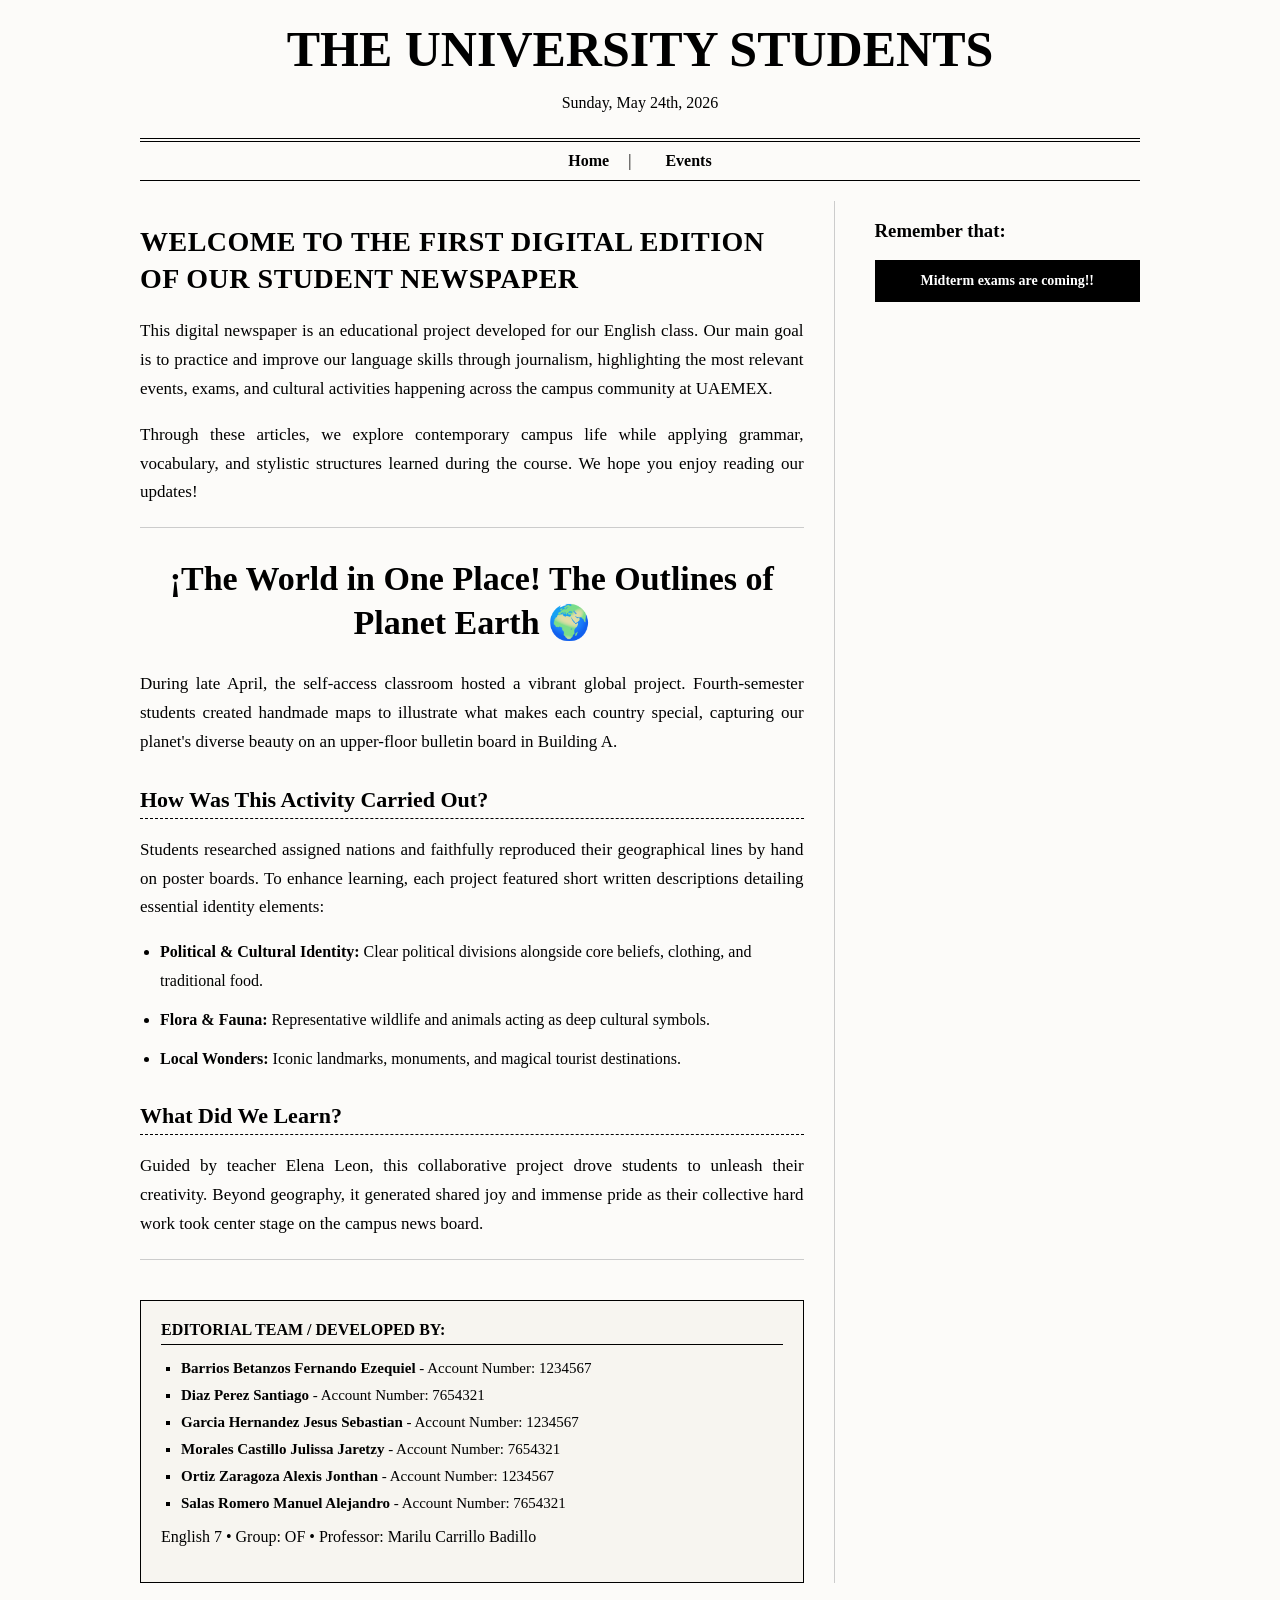
==== index.html @ a4c3b40b "Update index.html" ====
<!DOCTYPE html>
<html lang="es">
<head>
    <meta charset="UTF-8">
    <title>The University Students - Digital Newspaper</title>
    <link rel="stylesheet" href="estilos.css">
</head>
<body>

    <!-- Cabecera del Periódico -->
    <header>
        <h1>THE UNIVERSITY STUDENTS</h1>
        <p class="fecha">Sunday, May 24th, 2026</p>
    </header>

    <nav class="menu-principal">
    	<a href="index.html">Home</a>
    	<a href="events.html">Events</a>
    </nav>

    <!-- Zona de Noticias -->
    <main class="contenedor-prensa">
		<article class="noticia-principal">
			<!-- Título de Bienvenida -->
			<h2 class="titulo-bienvenida">Welcome to the First Digital Edition of Our Student Newspaper</h2>

			<!-- Texto de Presentación -->
			<p class ="presentacion-texto">This digital newspaper is an educational project developed for our English class. Our main goal is to practice and improve our language skills through journalism, highlighting the most relevant events, exams, and cultural activities happening across the campus community at UAEMEX.</p>

			<p class ="presentacion-texto">Through these articles, we explore contemporary campus life while applying grammar, vocabulary, and stylistic structures learned during the course. We hope you enjoy reading our updates!</p>

			<hr class="separador">

			<!-- Encabezado de la Nota -->
			<h2 class="titulo-noticia">¡The World in One Place! The Outlines of Planet Earth 🌍</h2>
            
            <!-- Resumen de Introducción -->
            <p class="parrafo-prensa">During late April, the self-access classroom hosted a vibrant global project. Fourth-semester students created handmade maps to illustrate what makes each country special, capturing our planet's diverse beauty on an upper-floor bulletin board in Building A.</p>
            
            <!-- Subtítulo de Desarrollo -->
            <h3 class="subtitulo-noticia">How Was This Activity Carried Out?</h3>
            <p class="parrafo-prensa">Students researched assigned nations and faithfully reproduced their geographical lines by hand on poster boards. To enhance learning, each project featured short written descriptions detailing essential identity elements:</p>
            
            <!-- Lista de Elementos Clave Rediseñada -->
            <ul class="lista-detalles">
                <li><strong>Political & Cultural Identity:</strong> Clear political divisions alongside core beliefs, clothing, and traditional food.</li>
                <li><strong>Flora & Fauna:</strong> Representative wildlife and animals acting as deep cultural symbols.</li>
                <li><strong>Local Wonders:</strong> Iconic landmarks, monuments, and magical tourist destinations.</li>
            </ul>
            
            <!-- Subtítulo de Conclusión -->
            <h3 class="subtitulo-noticia">What Did We Learn?</h3>
            <p class="parrafo-prensa">Guided by teacher Elena Leon, this collaborative project drove students to unleash their creativity. Beyond geography, it generated shared joy and immense pride as their collective hard work took center stage on the campus news board.</p>
			
			<hr class="separador">
			
			<!-- Bloque de Autores / Créditos -->
			<section class="bloque-autores">
        
				<h4 class="titulo-autores">Editorial Team / Developed by:</h4>
				<ul class="lista-autores">
					<li><strong>Barrios Betanzos Fernando Ezequiel</strong> - Account Number: 1234567</li>
					<li><strong>Diaz Perez Santiago</strong> - Account Number: 7654321</li>
					<li><strong>Garcia Hernandez Jesus Sebastian</strong> - Account Number: 1234567</li>
					<li><strong>Morales Castillo Julissa Jaretzy</strong> - Account Number: 7654321</li>
					<li><strong>Ortiz Zaragoza Alexis Jonthan</strong> - Account Number: 1234567</li>
					<li><strong>Salas Romero Manuel Alejandro</strong> - Account Number: 7654321</li>
				</ul>
				<p class="datos-materia">English 7 • Group: OF • Professor: Marilu Carrillo Badillo</p>
			</section>
		</article>

		<aside class="noticias-secundarias">
            <h3>Remember that: </h3>
            <ul>

            </ul>
	    <a href="Exams.html" class="boton-ver-mas">Midterm exams are coming!!</a>
        </aside>
    </main>
</body>
</html>
---- estilos.css ----
/* ==========================================================================
   1. ESTILOS GENERALES Y BASE DE LA PÁGINA
   ========================================================================== */
body {
    font-family: 'Times New Roman', serif;
    max-width: 1000px;
    margin: 0 auto;
    padding: 20px;
    background-color: #fcfbf9;
}

header {
    text-align: center;
    border-bottom: 4px double #000;
    padding-bottom: 10px;
}

header h1 {
    font-size: 50px;
    margin: 0;
}

/* Estilo global para imágenes de noticias */
.imagen-noticia {
    width: 40%;
    max-width: 500px;
    height: auto;
    display: block;
    margin: 15px auto;
    border: 1px solid #ccc;
}


/* ==========================================================================
   2. MENÚ DE NAVEGACIÓN PRINCIPAL
   ========================================================================== */
.menu-principal {
    text-align: center;
    padding: 10px 0;
    border-bottom: 1px solid #000;
    margin-bottom: 20px;
}

.menu-principal a {
    text-decoration: none;
    color: #000;
    font-weight: bold;
    margin: 0 15px;
}

/* Añade una barra vertical automática entre los enlaces, excepto en el último */
.menu-principal a:not(:last-child)::after {
    content: " |";
    margin-left: 15px;
    color: #000;
    font-weight: normal;
}


/* ==========================================================================
   3. ESTRUCTURA DE COLUMNAS DE LA PORTADA
   ========================================================================== */
.contenedor-prensa {
    display: flex;
    gap: 40px;
    align-items: flex-start;
}

/* Formato vertical tipo párrafo clásico para la nota principal */
.noticia-principal {
    flex: 3;
    border-right: 1px solid #ccc;
    padding-right: 30px;
    display: block !important; 
}

/* Columna lateral para avisos */
.noticias-secundarias {
    flex: 1.2;
    min-width: 220px;
}


/* ==========================================================================
   4. CONTENIDO ESPECÍFICO DE LA PORTADA (BIENVENIDA Y INTEGRANTES)
   ========================================================================== */
.titulo-bienvenida {
    font-size: 28px;
    line-height: 1.3;
    margin-bottom: 20px;
    text-transform: uppercase;
    letter-spacing: 0.5px;
    display: block;
}

.presentacion-texto {
    font-size: 17px;
    text-align: justify;
    line-height: 1.7;
    margin-bottom: 15px;
    display: block;
}

/* Caja de créditos e integrantes */
.bloque-autores {
    margin-top: 40px;
    padding: 20px;
    border: 1px solid #000;
    background-color: #f7f5f0;
    display: block;
    clear: both;
}

.titulo-autores {
    font-size: 16px;
    margin: 0 0 15px 0;
    text-transform: uppercase;
    border-bottom: 1px solid #000;
    padding-bottom: 5px;
}

.lista-autores {
    list-style-type: square;
    padding-left: 20px;
    margin: 0 0 15px 0;
    font-size: 15px;
    display: block;
}

.lista-autores li {
    margin-bottom: 10px;
    display: list-item;
}


/* ==========================================================================
   5. CONTENIDO ESPECÍFICO DE PÁGINAS INTERNAS (EXÁMENES Y EVENTOS)
   ========================================================================== */
.seccion-noticia-individual {
    max-width: 700px;
    margin: 30px auto;
}

.articulo-completo {
    line-height: 1.6;
}

.articulo-completo h2 {
    font-size: 32px;
    text-align: center;
    margin-bottom: 20px;
}

.articulo-completo h3,
.articulo-completo h4,
.articulo-completo h5 {
    font-size: 20px;
    margin-bottom: 20px;
}

.articulo-completo .introduccion {
    font-size: 18px;
    text-align: justify;
}

.separador {
    border: 0;
    border-top: 1px solid #ccc;
    margin: 20px 0;
}

/* Elementos de la nota de eventos */
.titulo-noticia {
    font-size: 34px;
    text-align: center;
    line-height: 1.3;
    margin-bottom: 25px;
}

.subtitulo-noticia {
    font-size: 22px;
    margin-top: 30px;
    margin-bottom: 15px;
    border-bottom: 1px dashed #000;
    padding-bottom: 5px;
}

.parrafo-prensa {
    font-size: 17px;
    text-align: justify;
    line-height: 1.7;
    margin-bottom: 15px;
}

.lista-detalles {
    font-size: 16px;
    line-height: 1.8;
    padding-left: 20px;
    margin-bottom: 25px;
}

.lista-detalles li {
    margin-bottom: 10px;
}

.cierre-noticia {
    font-style: italic;
    text-align: center;
    color: #333;
}


/* ==========================================================================
   6. COMPONENTES DE NAVEGACIÓN SECUNDARIA Y BOTONES
   ========================================================================== */
.navegacion-volver {
    text-align: center;
    margin-top: 15px;
}

.enlace-volver {
    color: #000;
    font-weight: bold;
    text-decoration: none;
}

.boton-ver-mas {
    display: block;
    text-align: center;
    background-color: #000;
    color: #fff;
    padding: 12px 15px;
    text-decoration: none;
    font-weight: bold;
    font-size: 14px;
    margin-top: 15px;
    border: 1px solid #000;
}

.boton-ver-mas:hover {
    background-color: #fff;
    color: #000;
}

.gC {
    font-size: 15px;
    font-style: italic;
    text-align: center;
}
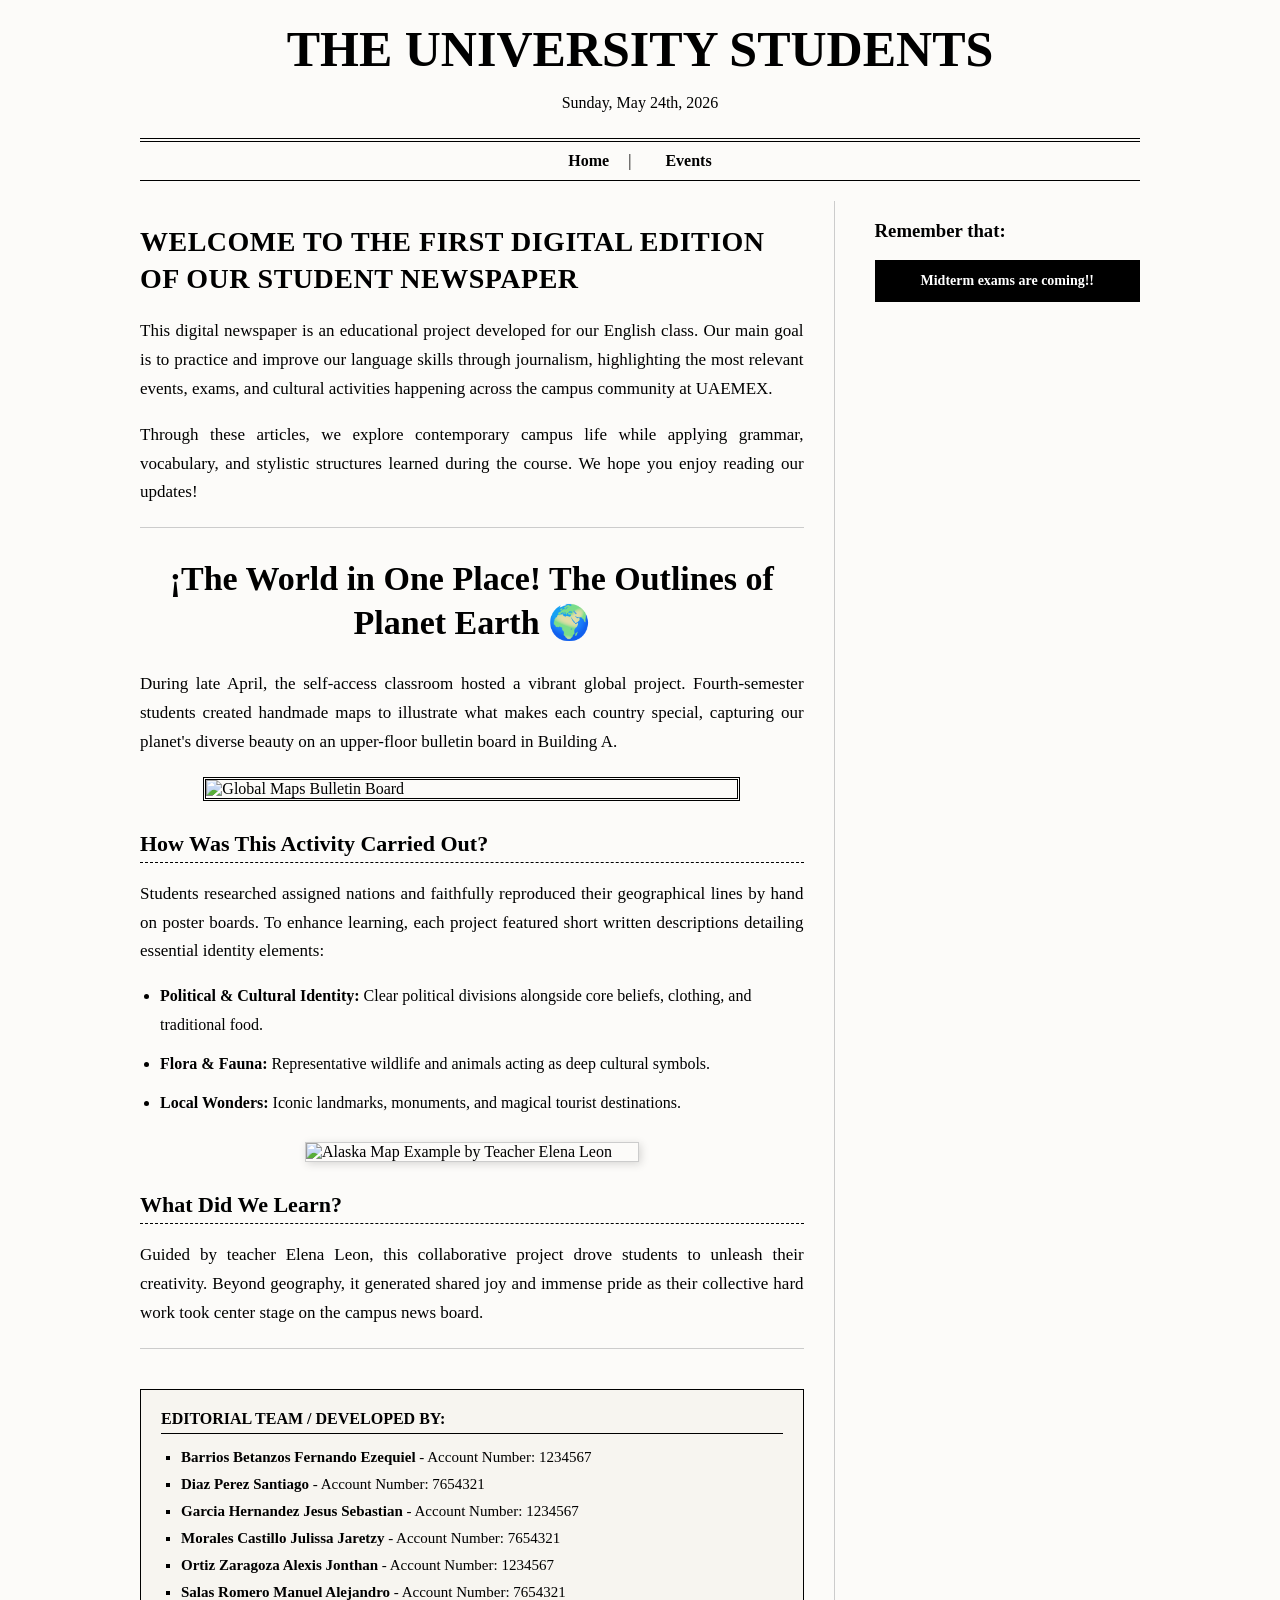
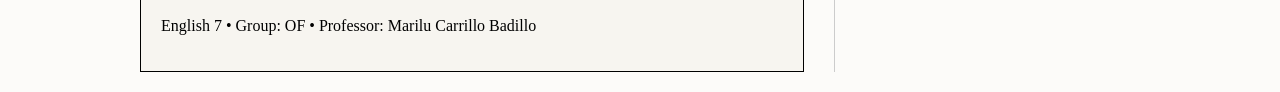
==== commit 0215d6e9: "Update index.html" ====
--- a/index.html
+++ b/index.html
@@ -36,7 +36,9 @@
             
             <!-- Resumen de Introducción -->
             <p class="parrafo-prensa">During late April, the self-access classroom hosted a vibrant global project. Fourth-semester students created handmade maps to illustrate what makes each country special, capturing our planet's diverse beauty on an upper-floor bulletin board in Building A.</p>
-            
+
+			<img src="imagenes/mural.jpg" alt="Global Maps Bulletin Board" class="imagen-noticia foto-tablero">
+			
             <!-- Subtítulo de Desarrollo -->
             <h3 class="subtitulo-noticia">How Was This Activity Carried Out?</h3>
             <p class="parrafo-prensa">Students researched assigned nations and faithfully reproduced their geographical lines by hand on poster boards. To enhance learning, each project featured short written descriptions detailing essential identity elements:</p>
@@ -47,7 +49,9 @@
                 <li><strong>Flora & Fauna:</strong> Representative wildlife and animals acting as deep cultural symbols.</li>
                 <li><strong>Local Wonders:</strong> Iconic landmarks, monuments, and magical tourist destinations.</li>
             </ul>
-            
+
+			<img src="imagenes/alaska.jpg" alt="Alaska Map Example by Teacher Elena Leon" class="imagen-noticia foto-ejemplo">
+			
             <!-- Subtítulo de Conclusión -->
             <h3 class="subtitulo-noticia">What Did We Learn?</h3>
             <p class="parrafo-prensa">Guided by teacher Elena Leon, this collaborative project drove students to unleash their creativity. Beyond geography, it generated shared joy and immense pride as their collective hard work took center stage on the campus news board.</p>
--- a/estilos.css
+++ b/estilos.css
@@ -247,3 +247,25 @@
     font-style: italic;
     text-align: center;
 }
+
+/* --- FORMATO PARA LAS IMÁGENES DE LA NOTICIA DE MAPAS --- */
+
+/* Estilo para la foto del tablero completo */
+.foto-tablero {
+    width: 80%;           /* Ocupa una buena parte del ancho de la nota */
+    max-width: 600px;
+    height: auto;
+    display: block;
+    margin: 20px auto;    /* Separación vertical y centrado horizontal */
+    border: 3px double #000; /* Borde doble estilo periódico clásico */
+}
+
+/* Estilo para el mapa de Alaska de la profesora */
+.foto-ejemplo {
+    width: 50%;           /* Más pequeña para que actúe como un ejemplo insertado */
+    max-width: 400px;
+    height: auto;
+    display: block;
+    margin: 20px auto;
+    box-shadow: 2px 2px 8px rgba(0,0,0,0.15); /* Una sombra sutil para resaltar el mapa */
+}
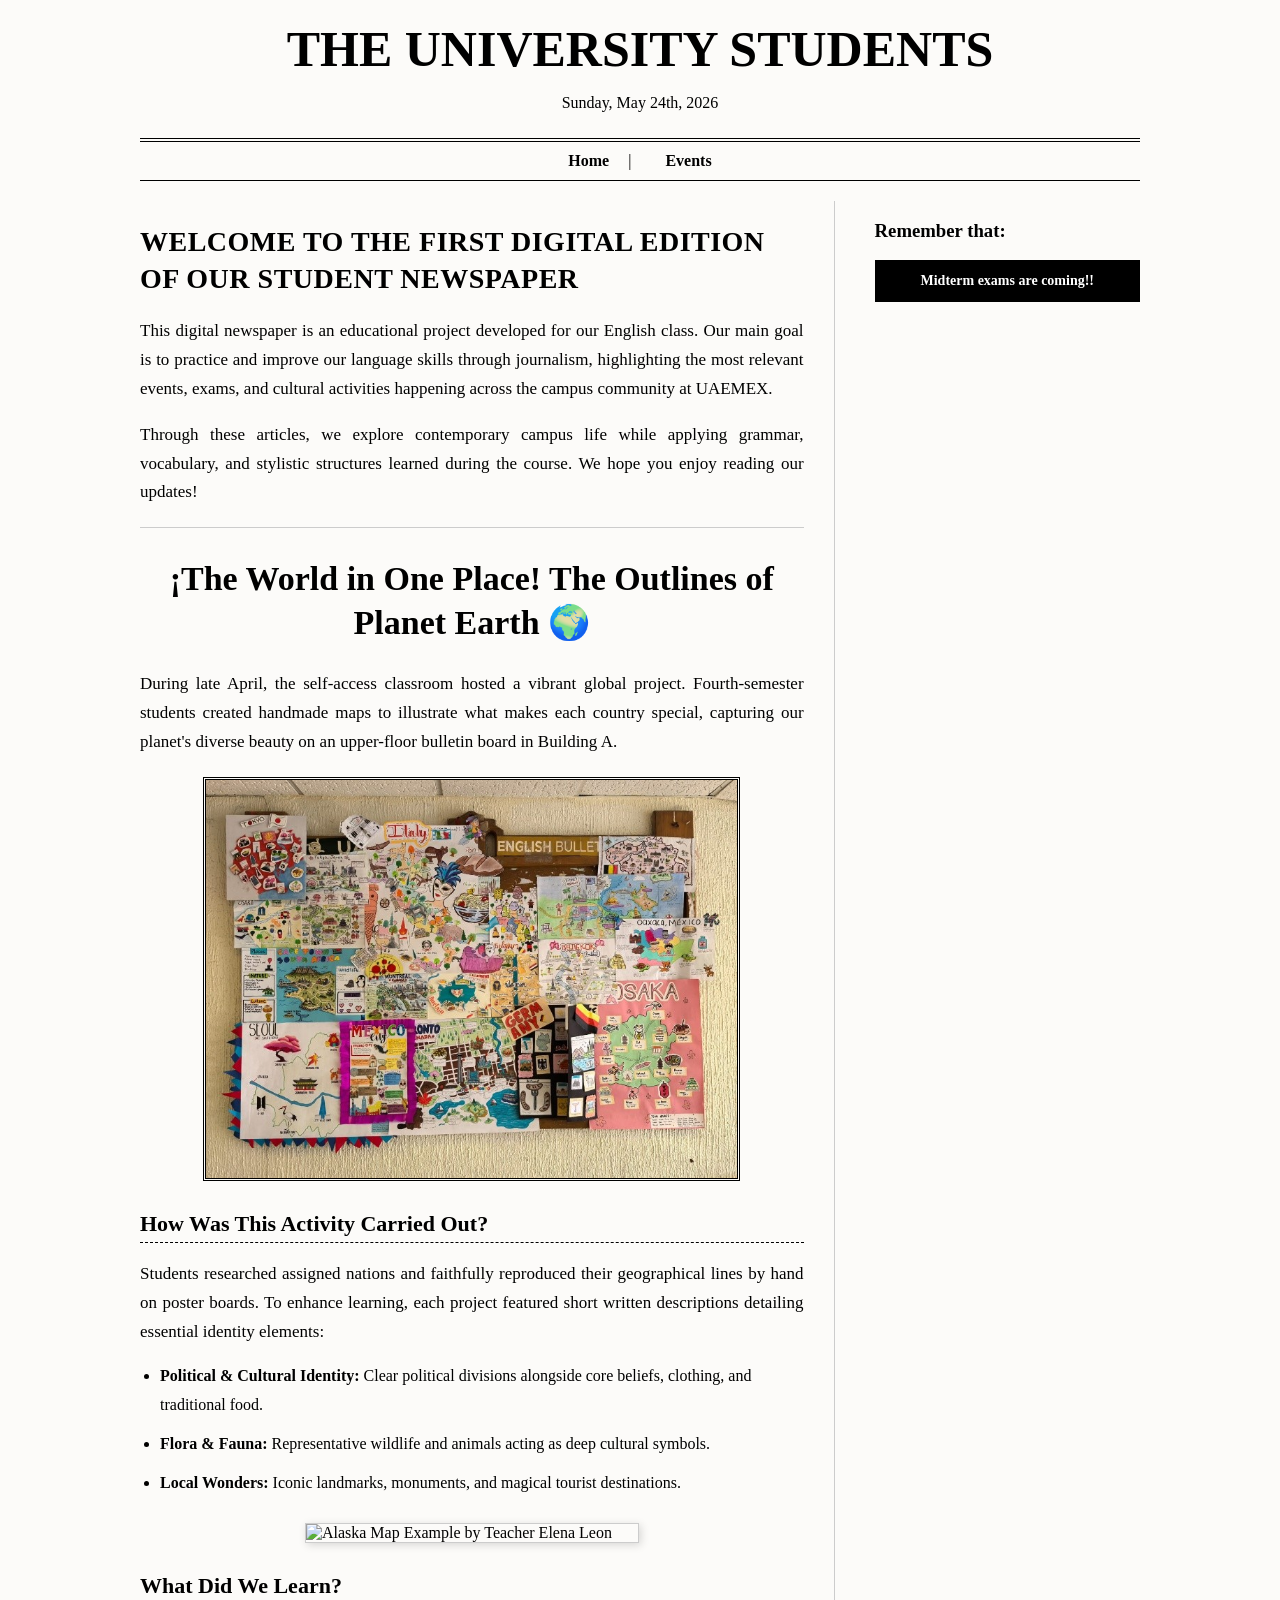
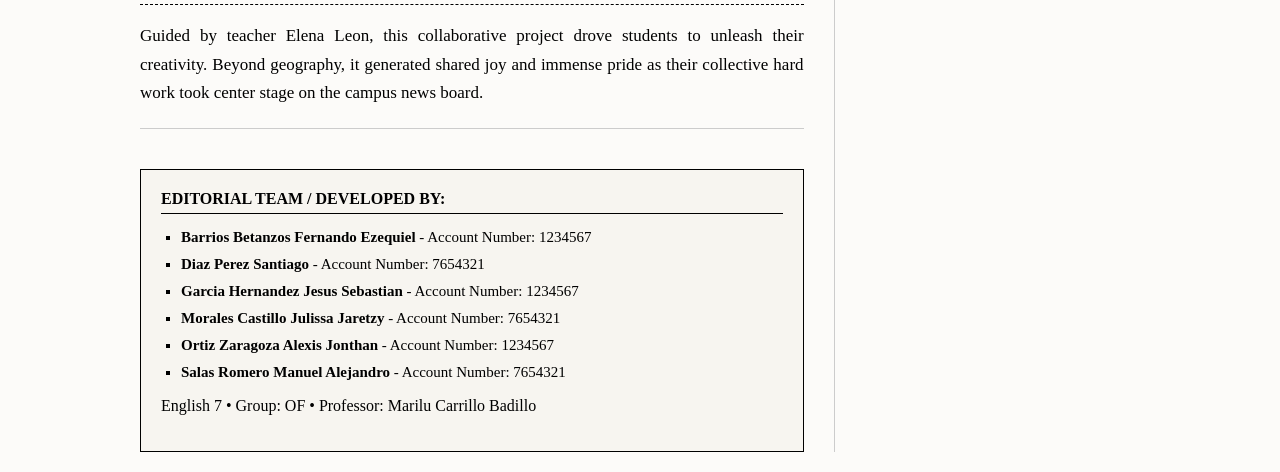
==== commit 4b9c64b5: "Update index.html" ====
--- a/index.html
+++ b/index.html
@@ -37,7 +37,7 @@
             <!-- Resumen de Introducción -->
             <p class="parrafo-prensa">During late April, the self-access classroom hosted a vibrant global project. Fourth-semester students created handmade maps to illustrate what makes each country special, capturing our planet's diverse beauty on an upper-floor bulletin board in Building A.</p>
 
-			<img src="imagenes/mural.jpg" alt="Global Maps Bulletin Board" class="imagen-noticia foto-tablero">
+			<img src="Imagenes/mural.jpg" alt="Global Maps Bulletin Board" class="imagen-noticia foto-tablero">
 			
             <!-- Subtítulo de Desarrollo -->
             <h3 class="subtitulo-noticia">How Was This Activity Carried Out?</h3>
@@ -50,7 +50,7 @@
                 <li><strong>Local Wonders:</strong> Iconic landmarks, monuments, and magical tourist destinations.</li>
             </ul>
 
-			<img src="imagenes/alaska.jpg" alt="Alaska Map Example by Teacher Elena Leon" class="imagen-noticia foto-ejemplo">
+			<img src="Imagenes/alaska.jpg" alt="Alaska Map Example by Teacher Elena Leon" class="imagen-noticia foto-ejemplo">
 			
             <!-- Subtítulo de Conclusión -->
             <h3 class="subtitulo-noticia">What Did We Learn?</h3>
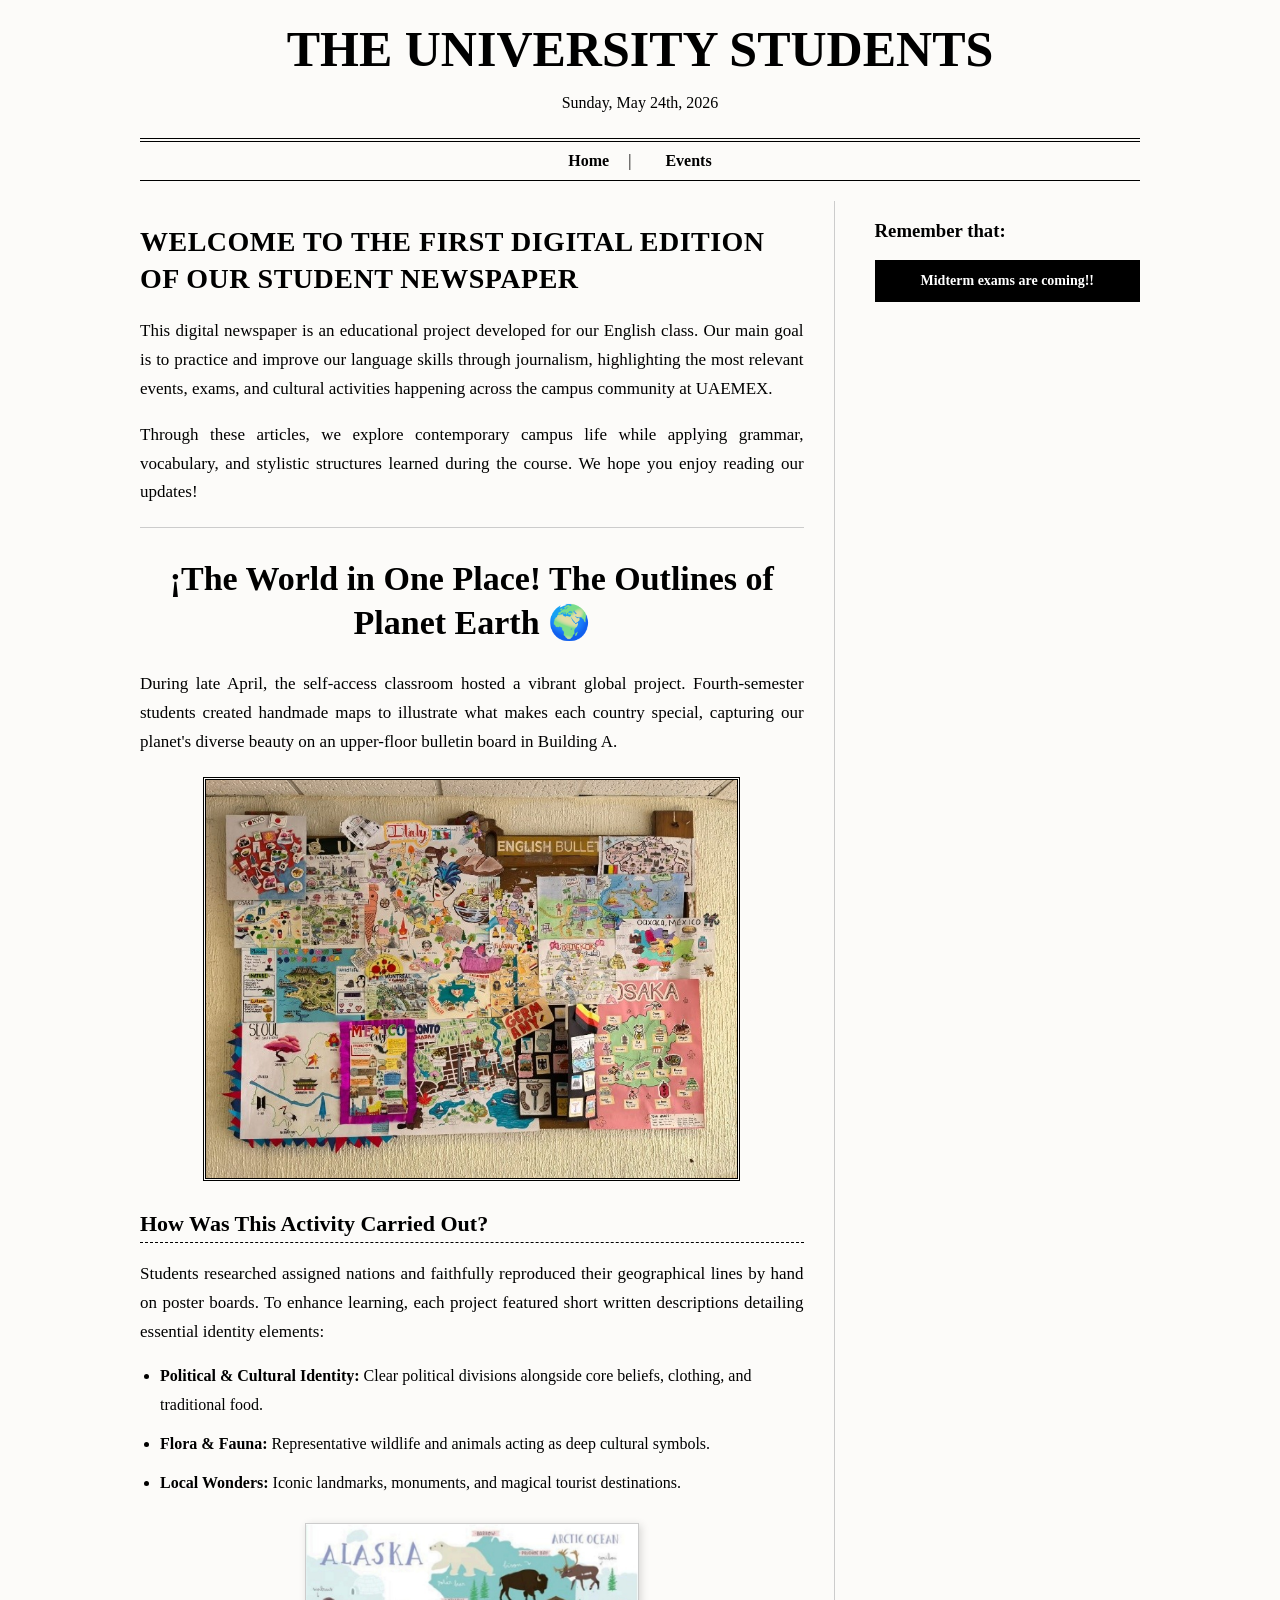
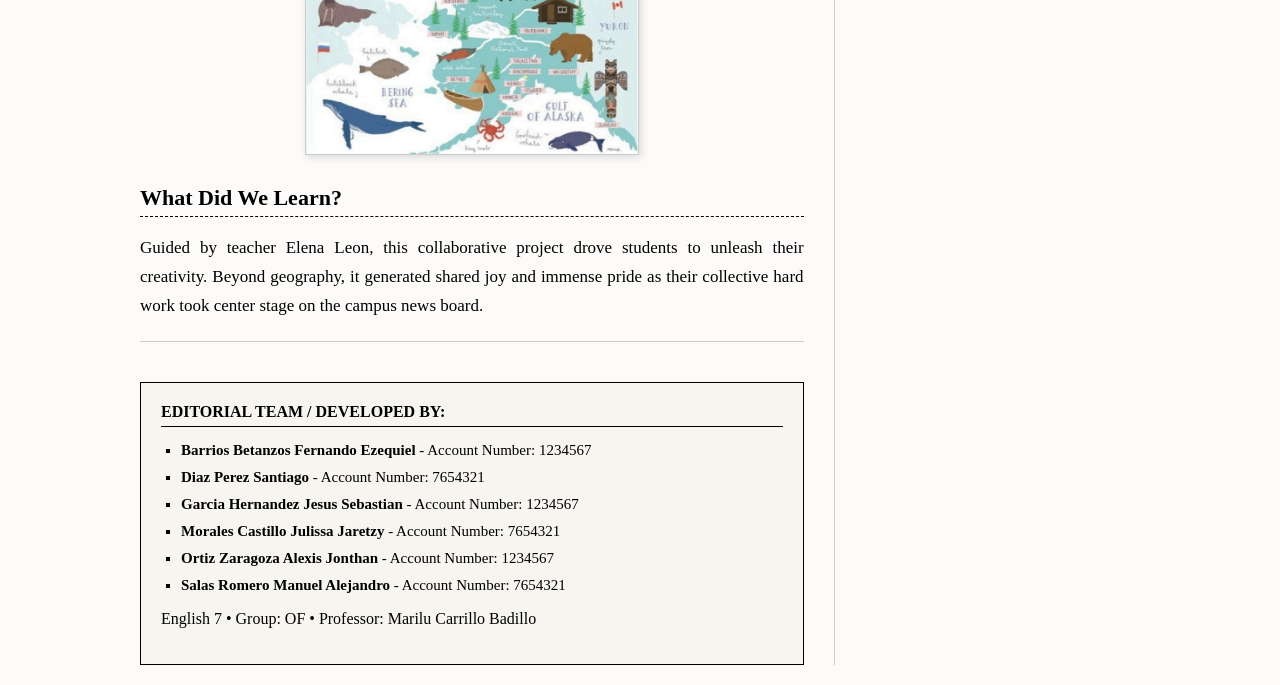
==== commit 744cbc76: "Update index.html" ====
--- a/index.html
+++ b/index.html
@@ -50,7 +50,7 @@
                 <li><strong>Local Wonders:</strong> Iconic landmarks, monuments, and magical tourist destinations.</li>
             </ul>
 
-			<img src="Imagenes/alaska.jpg" alt="Alaska Map Example by Teacher Elena Leon" class="imagen-noticia foto-ejemplo">
+			<img src="Imagenes/alska.jpg" alt="Alaska Map Example by Teacher Elena Leon" class="imagen-noticia foto-ejemplo">
 			
             <!-- Subtítulo de Conclusión -->
             <h3 class="subtitulo-noticia">What Did We Learn?</h3>
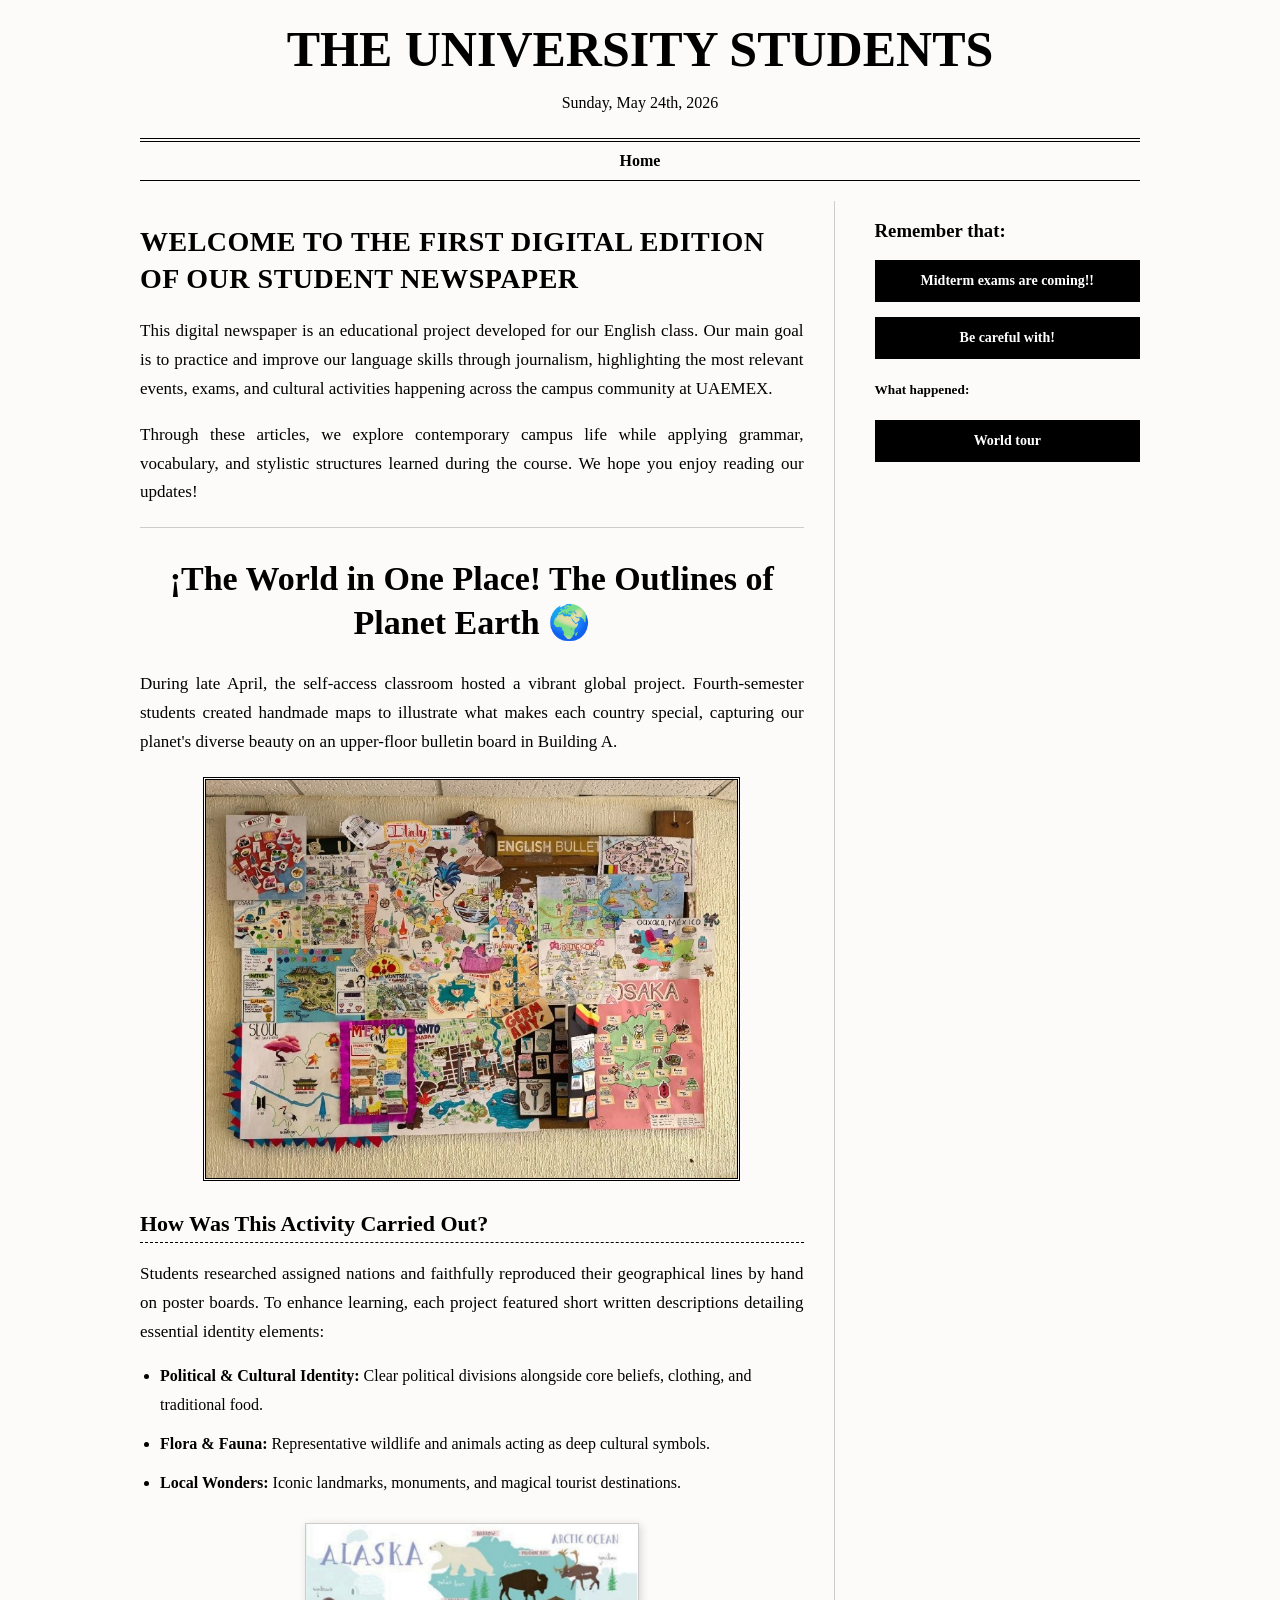
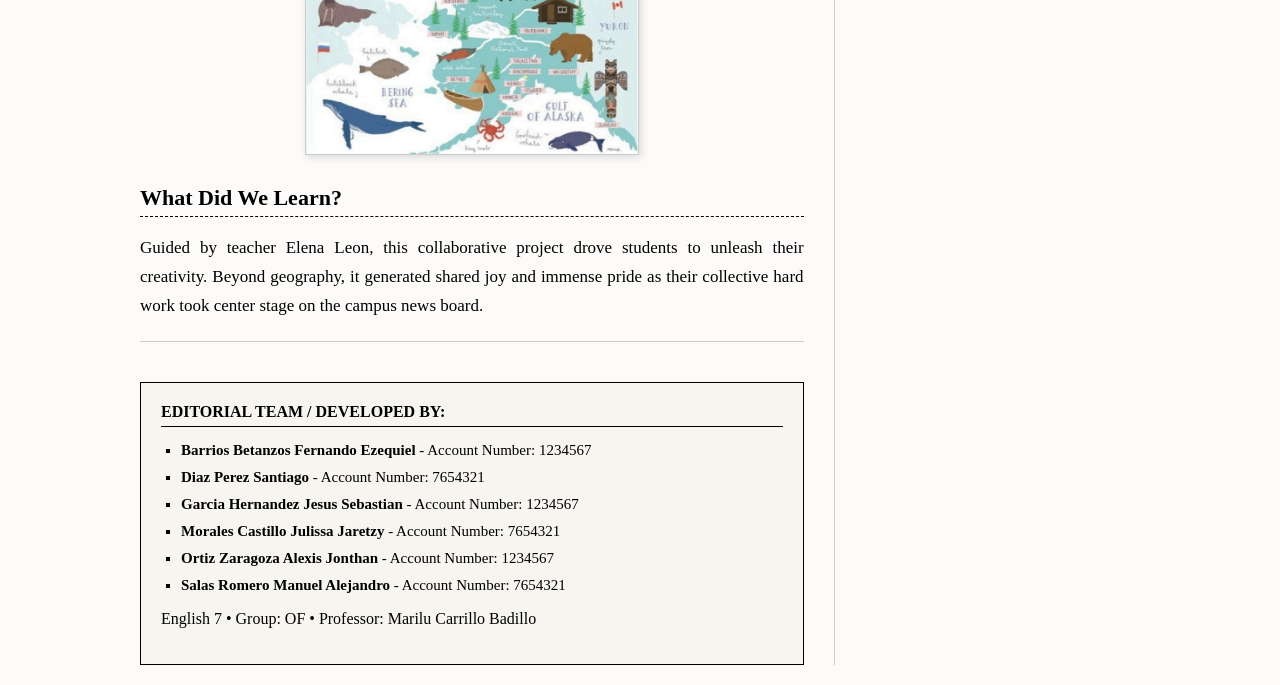
==== commit 0edd854c: "Update index.html" ====
--- a/index.html
+++ b/index.html
@@ -15,7 +15,6 @@
 
     <nav class="menu-principal">
     	<a href="index.html">Home</a>
-    	<a href="events.html">Events</a>
     </nav>
 
     <!-- Zona de Noticias -->
@@ -76,10 +75,11 @@
 
 		<aside class="noticias-secundarias">
             <h3>Remember that: </h3>
-            <ul>
-
-            </ul>
-	    <a href="Exams.html" class="boton-ver-mas">Midterm exams are coming!!</a>
+			<a href="Exams.html" class="boton-ver-mas">Midterm exams are coming!!</a>
+			<a href="snakes.html" class="boton-ver-mas">Be careful with!</a>
+			<h5>What happened:</h5>
+			<a href="events.html" class="boton-ver-mas">World tour</a>
+			
         </aside>
     </main>
 </body>
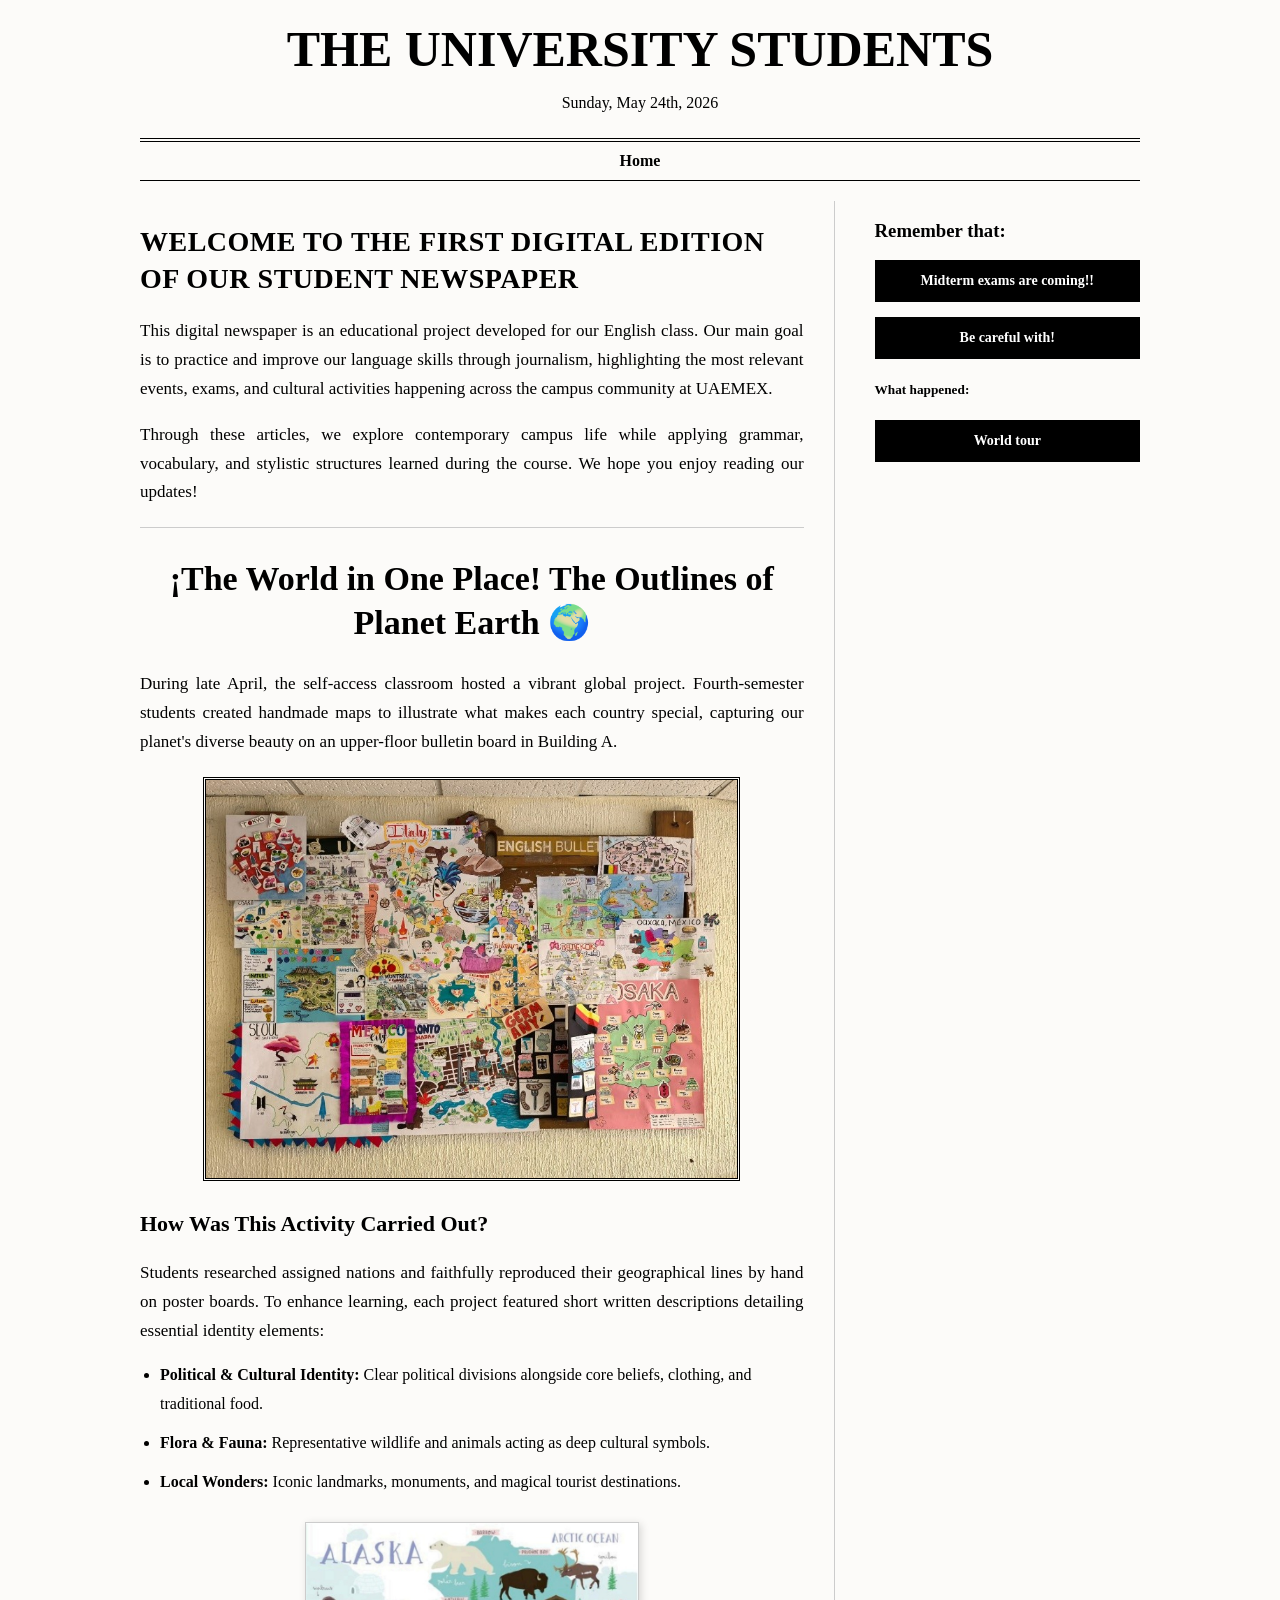
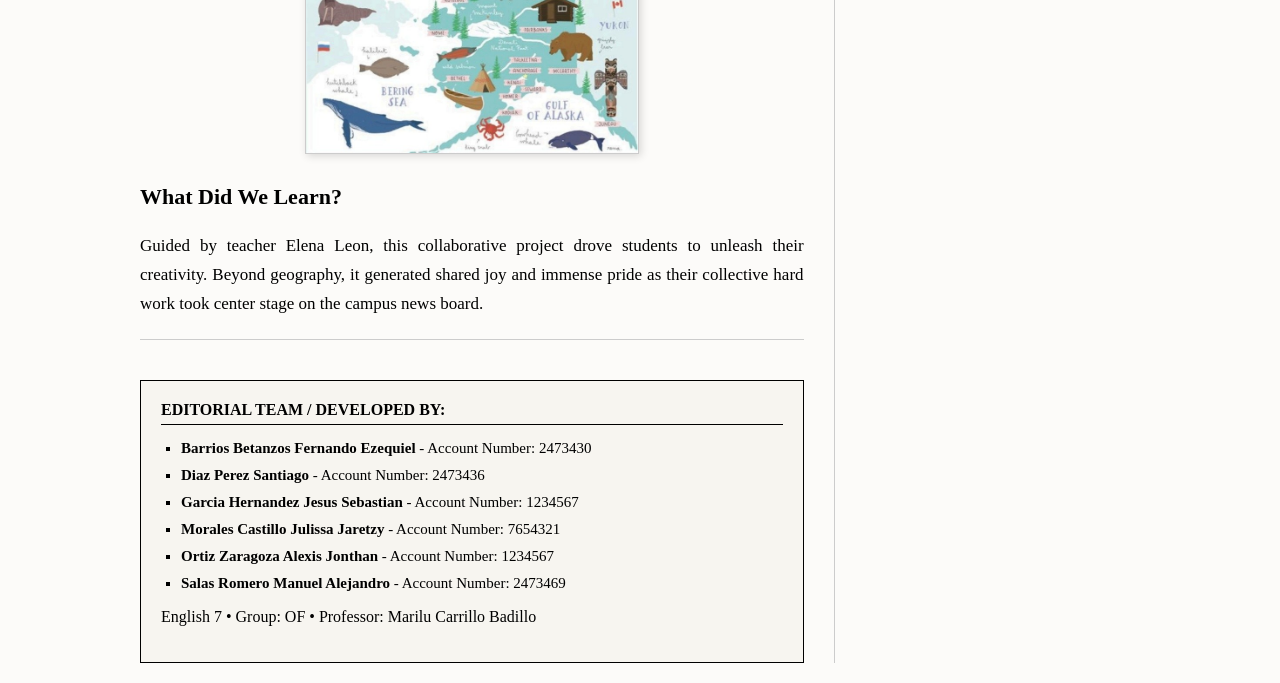
==== commit 26748026: "Update index.html" ====
--- a/index.html
+++ b/index.html
@@ -62,12 +62,12 @@
         
 				<h4 class="titulo-autores">Editorial Team / Developed by:</h4>
 				<ul class="lista-autores">
-					<li><strong>Barrios Betanzos Fernando Ezequiel</strong> - Account Number: 1234567</li>
-					<li><strong>Diaz Perez Santiago</strong> - Account Number: 7654321</li>
+					<li><strong>Barrios Betanzos Fernando Ezequiel</strong> - Account Number: 2473430</li>
+					<li><strong>Diaz Perez Santiago</strong> - Account Number: 2473436</li>
 					<li><strong>Garcia Hernandez Jesus Sebastian</strong> - Account Number: 1234567</li>
 					<li><strong>Morales Castillo Julissa Jaretzy</strong> - Account Number: 7654321</li>
 					<li><strong>Ortiz Zaragoza Alexis Jonthan</strong> - Account Number: 1234567</li>
-					<li><strong>Salas Romero Manuel Alejandro</strong> - Account Number: 7654321</li>
+					<li><strong>Salas Romero Manuel Alejandro</strong> - Account Number: 2473469</li>
 				</ul>
 				<p class="datos-materia">English 7 • Group: OF • Professor: Marilu Carrillo Badillo</p>
 			</section>
--- a/estilos.css
+++ b/estilos.css
@@ -181,7 +181,6 @@
     font-size: 22px;
     margin-top: 30px;
     margin-bottom: 15px;
-    border-bottom: 1px dashed #000;
     padding-bottom: 5px;
 }
 
@@ -269,3 +268,27 @@
     margin: 20px auto;
     box-shadow: 2px 2px 8px rgba(0,0,0,0.15); /* Una sombra sutil para resaltar el mapa */
 }
+
+/* --- COMPONENTES PARA IMÁGENES CON PIE DE FOTO --- */
+.contenedor-foto-periodico {
+    margin: 20px auto;
+    max-width: 500px;
+    text-align: center;
+}
+
+/* Reutiliza tu formato base de foto y añade un marco */
+.foto-cronica {
+    width: 100% !important; /* Aprovecha el ancho máximo fijado por el contenedor */
+    margin-bottom: 8px;
+    border: 1px solid #111;
+}
+
+/* Estilo clásico de prensa para el texto descriptivo inferior */
+.pie-de-foto {
+    font-family: 'Times New Roman', serif;
+    font-size: 13px;
+    font-style: italic;
+    color: #444;
+    line-height: 1.3;
+    padding: 0 10px;
+}
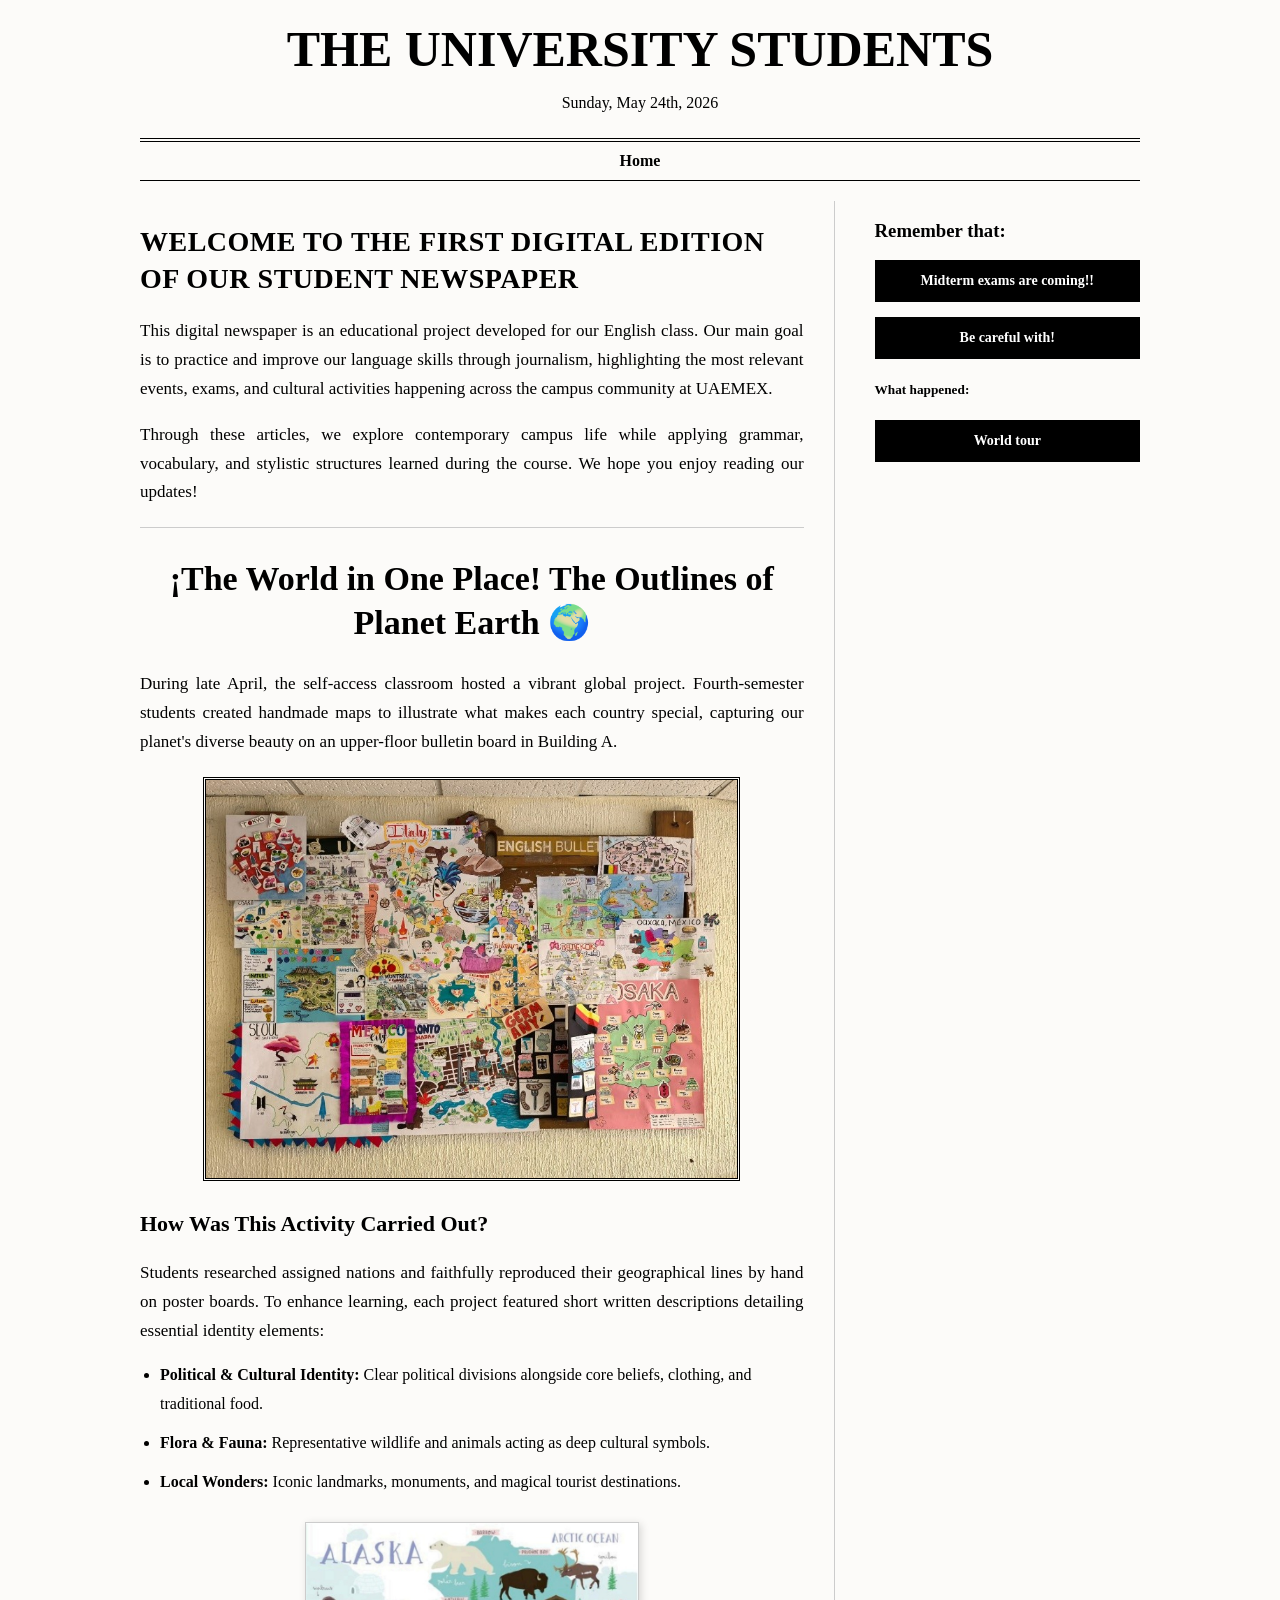
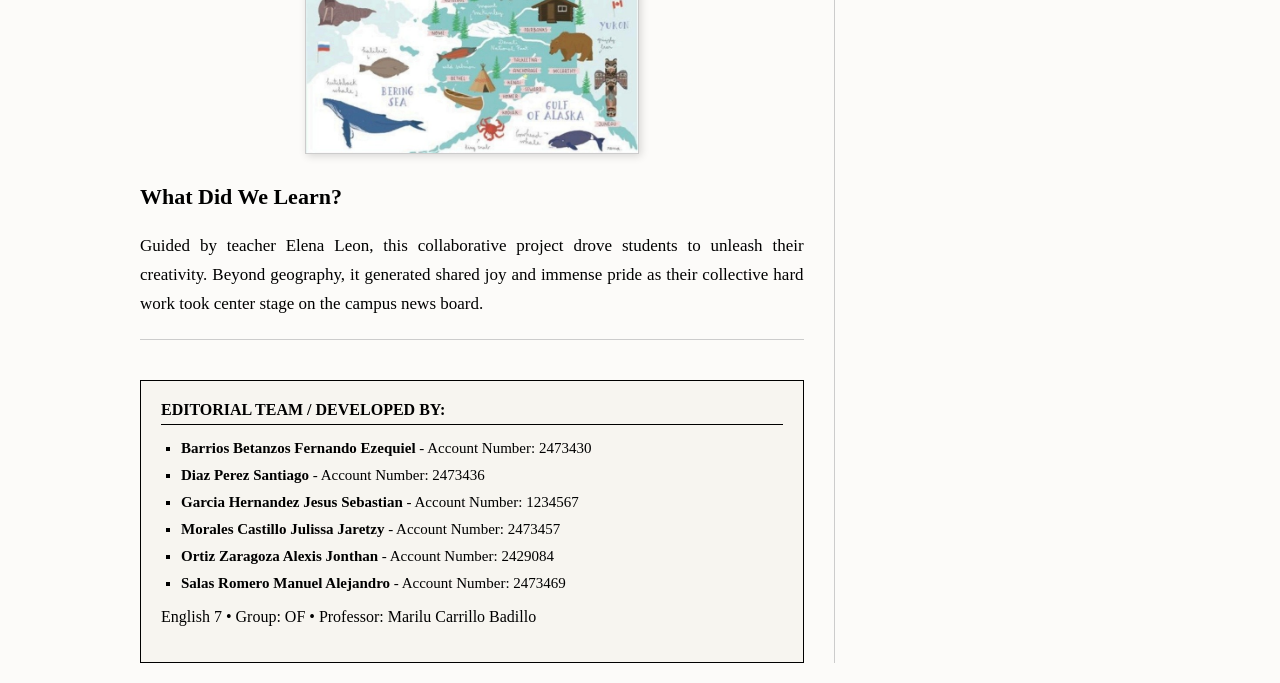
==== commit dc75a1ec: "Update index.html" ====
--- a/index.html
+++ b/index.html
@@ -65,8 +65,8 @@
 					<li><strong>Barrios Betanzos Fernando Ezequiel</strong> - Account Number: 2473430</li>
 					<li><strong>Diaz Perez Santiago</strong> - Account Number: 2473436</li>
 					<li><strong>Garcia Hernandez Jesus Sebastian</strong> - Account Number: 1234567</li>
-					<li><strong>Morales Castillo Julissa Jaretzy</strong> - Account Number: 7654321</li>
-					<li><strong>Ortiz Zaragoza Alexis Jonthan</strong> - Account Number: 1234567</li>
+					<li><strong>Morales Castillo Julissa Jaretzy</strong> - Account Number: 2473457</li>
+					<li><strong>Ortiz Zaragoza Alexis Jonthan</strong> - Account Number: 2429084</li>
 					<li><strong>Salas Romero Manuel Alejandro</strong> - Account Number: 2473469</li>
 				</ul>
 				<p class="datos-materia">English 7 • Group: OF • Professor: Marilu Carrillo Badillo</p>
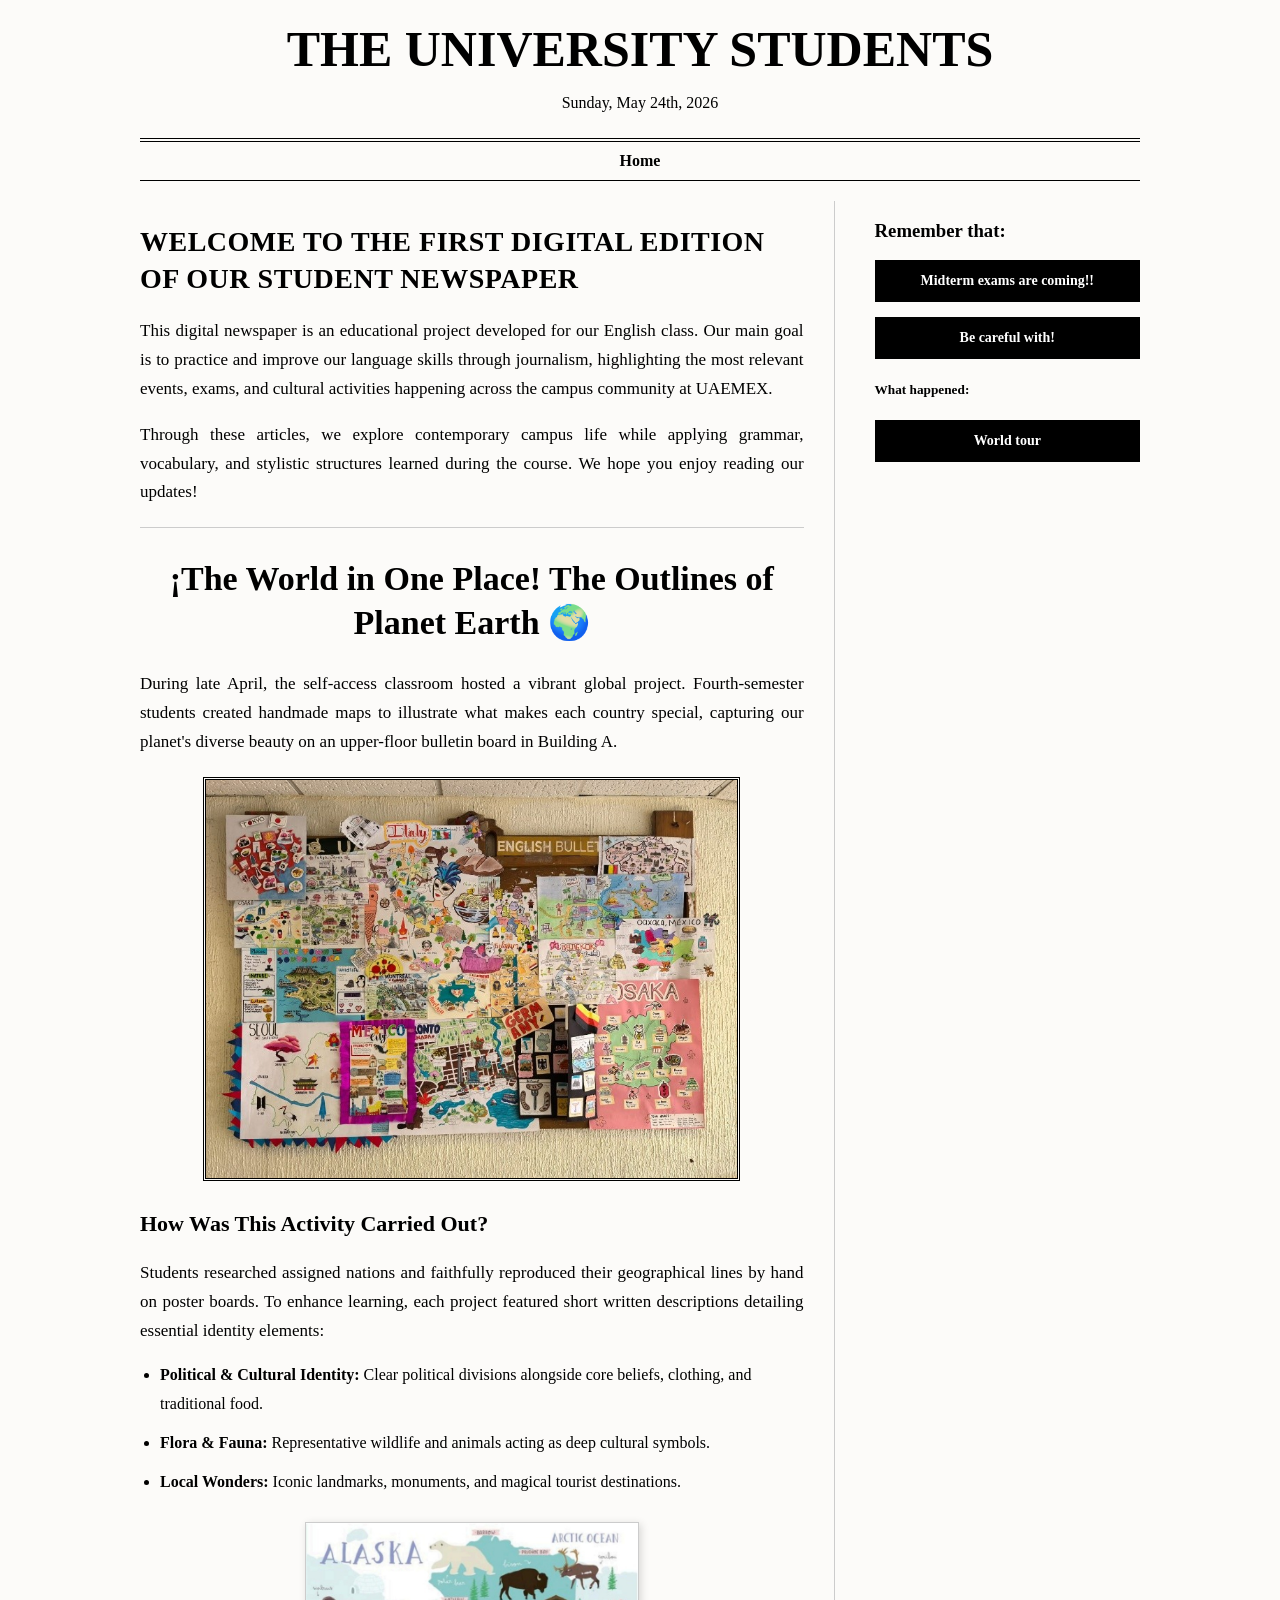
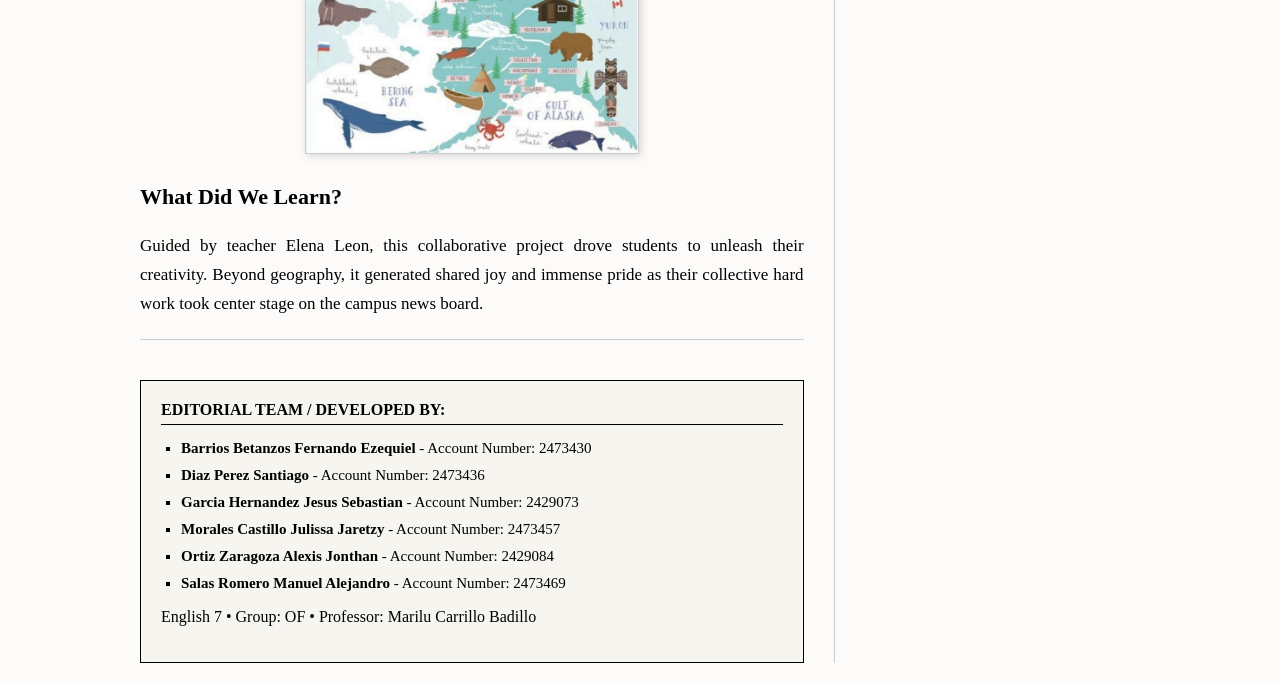
==== commit 7cb19775: "Update index.html" ====
--- a/index.html
+++ b/index.html
@@ -64,7 +64,7 @@
 				<ul class="lista-autores">
 					<li><strong>Barrios Betanzos Fernando Ezequiel</strong> - Account Number: 2473430</li>
 					<li><strong>Diaz Perez Santiago</strong> - Account Number: 2473436</li>
-					<li><strong>Garcia Hernandez Jesus Sebastian</strong> - Account Number: 1234567</li>
+					<li><strong>Garcia Hernandez Jesus Sebastian</strong> - Account Number: 2429073</li>
 					<li><strong>Morales Castillo Julissa Jaretzy</strong> - Account Number: 2473457</li>
 					<li><strong>Ortiz Zaragoza Alexis Jonthan</strong> - Account Number: 2429084</li>
 					<li><strong>Salas Romero Manuel Alejandro</strong> - Account Number: 2473469</li>
